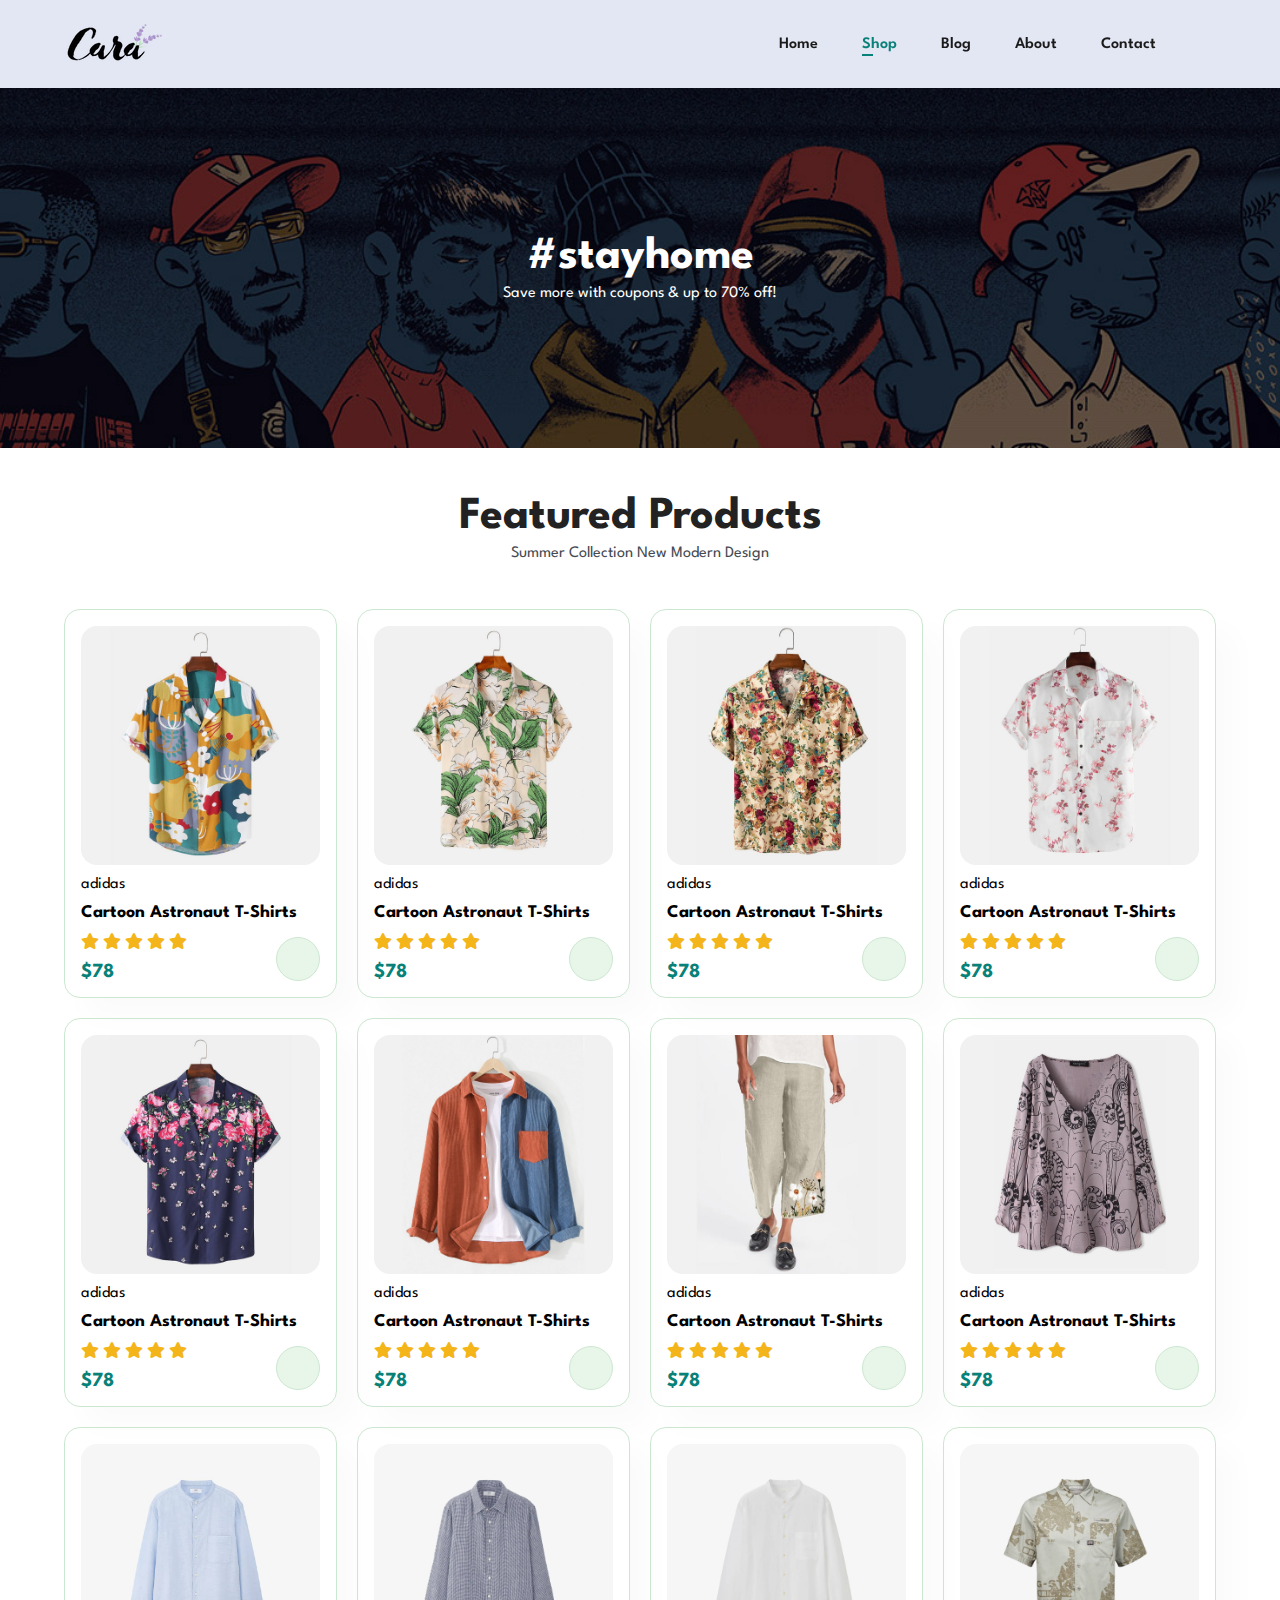
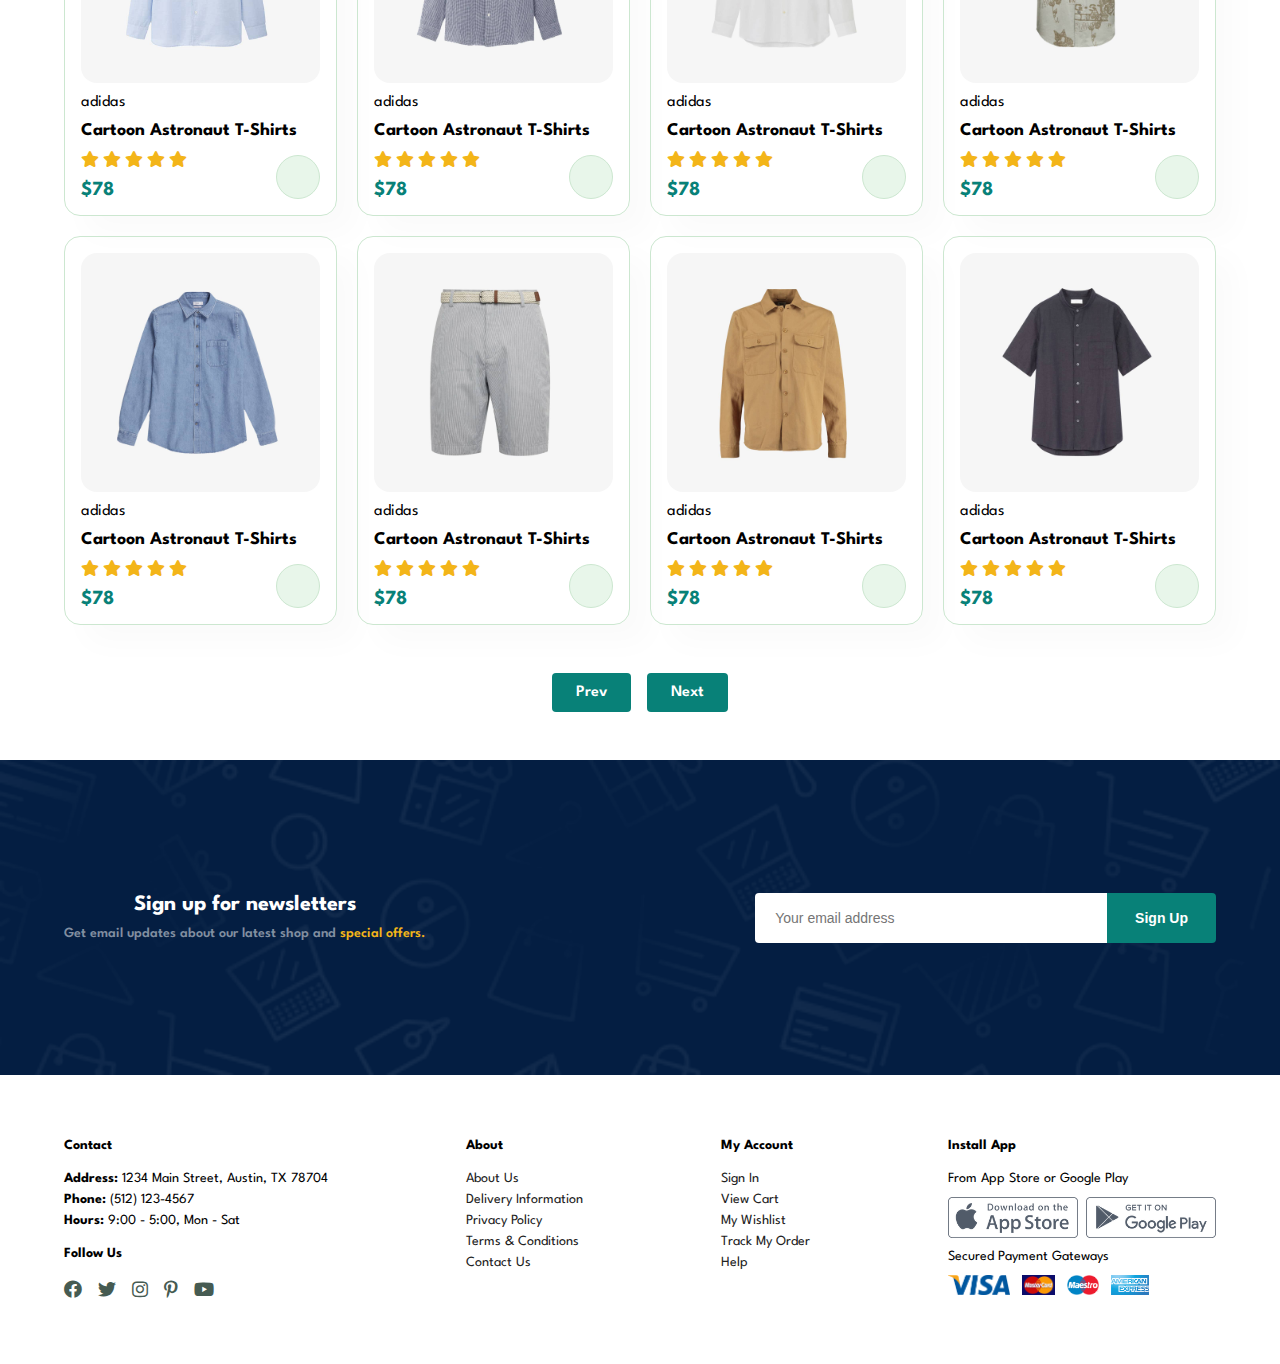
==== shop.html @ 24461692 "Add files via upload" ====
<!DOCTYPE html>
<html lang="en">
<head>
   <meta charset="UTF-8">
   <meta http-equiv="X-UA-Compatible" content="IE=edge">
   <meta name="viewport" content="width=device-width, initial-scale=1.0">
   <title>Shop</title>
   <link rel="shortcut icon" href="#">
   <link rel="stylesheet" href="https://pro.fontawesome.com/releases/v5.10.0/css/all.css" />
   <link rel="stylesheet" href="style.css">
</head>
<body>
   <nav>
      <a href="index.html" class="logo"><img src="images/logo.webp" alt="Image"></a>
      <aside>
         <button class="close-btn"><i class="fas fa-times"></i></button>
      </aside>
      <a href="index.html">Home</a>
      <a href="shop.html" class="active">Shop</a>
      <a href="blog.html">Blog</a>
      <a href="about.html">About</a>
      <a href="contact.html">Contact</a>
      <a href="cart.html"><i class="far fa-shopping-bag"></i></a>
   </nav>
   <main>
      <header>
         <a href="index.html" class="logo"><img src="images/logo.webp" alt="Image"></a>
         <button class="open-btn"><i class="fas fa-bars"></i></button>
      </header>
      <section class="shop-hero">
         <h2 class="shop-hero-subheading">#stayhome</h2>
         <p class="shop-hero-text">Save more with coupons & up to 70% off!</p>
      </section>
      <section class="container">
         <h2 class="section-heading">Featured Products</h2>
         <p class="section-subheading">Summer Collection New Modern Design</p>
         <div class="products">
            <div class="product">
               <img src="images/product-1.webp" alt="Image">
               <div class="product-details">
                  <span class="product-brand">adidas</span>
                  <h5 class="product-name">Cartoon Astronaut T-Shirts</h5>
                  <div class="product-stars">
                     <i class="fas fa-star"></i>
                     <i class="fas fa-star"></i>
                     <i class="fas fa-star"></i>
                     <i class="fas fa-star"></i>
                     <i class="fas fa-star"></i>
                  </div>
                  <h3 class="product-price">$78</h3>
               </div>
               <button class="product-btn"><i class="far fa-shopping-cart"></i></button>
            </div>
            <div class="product">
               <img src="images/product-2.webp" alt="Image">
               <div class="product-details">
                  <span class="product-brand">adidas</span>
                  <h5 class="product-name">Cartoon Astronaut T-Shirts</h5>
                  <div class="product-stars">
                     <i class="fas fa-star"></i>
                     <i class="fas fa-star"></i>
                     <i class="fas fa-star"></i>
                     <i class="fas fa-star"></i>
                     <i class="fas fa-star"></i>
                  </div>
                  <h3 class="product-price">$78</h3>
               </div>
               <button class="product-btn"><i class="far fa-shopping-cart"></i></button>
            </div>
            <div class="product">
               <img src="images/product-3.webp" alt="Image">
               <div class="product-details">
                  <span class="product-brand">adidas</span>
                  <h5 class="product-name">Cartoon Astronaut T-Shirts</h5>
                  <div class="product-stars">
                     <i class="fas fa-star"></i>
                     <i class="fas fa-star"></i>
                     <i class="fas fa-star"></i>
                     <i class="fas fa-star"></i>
                     <i class="fas fa-star"></i>
                  </div>
                  <h3 class="product-price">$78</h3>
               </div>
               <button class="product-btn"><i class="far fa-shopping-cart"></i></button>
            </div>
            <div class="product">
               <img src="images/product-4.webp" alt="Image">
               <div class="product-details">
                  <span class="product-brand">adidas</span>
                  <h5 class="product-name">Cartoon Astronaut T-Shirts</h5>
                  <div class="product-stars">
                     <i class="fas fa-star"></i>
                     <i class="fas fa-star"></i>
                     <i class="fas fa-star"></i>
                     <i class="fas fa-star"></i>
                     <i class="fas fa-star"></i>
                  </div>
                  <h3 class="product-price">$78</h3>
               </div>
               <button class="product-btn"><i class="far fa-shopping-cart"></i></button>
            </div>
            <div class="product">
               <img src="images/product-5.webp" alt="Image">
               <div class="product-details">
                  <span class="product-brand">adidas</span>
                  <h5 class="product-name">Cartoon Astronaut T-Shirts</h5>
                  <div class="product-stars">
                     <i class="fas fa-star"></i>
                     <i class="fas fa-star"></i>
                     <i class="fas fa-star"></i>
                     <i class="fas fa-star"></i>
                     <i class="fas fa-star"></i>
                  </div>
                  <h3 class="product-price">$78</h3>
               </div>
               <button class="product-btn"><i class="far fa-shopping-cart"></i></button>
            </div>
            <div class="product">
               <img src="images/product-6.webp" alt="Image">
               <div class="product-details">
                  <span class="product-brand">adidas</span>
                  <h5 class="product-name">Cartoon Astronaut T-Shirts</h5>
                  <div class="product-stars">
                     <i class="fas fa-star"></i>
                     <i class="fas fa-star"></i>
                     <i class="fas fa-star"></i>
                     <i class="fas fa-star"></i>
                     <i class="fas fa-star"></i>
                  </div>
                  <h3 class="product-price">$78</h3>
               </div>
               <button class="product-btn"><i class="far fa-shopping-cart"></i></button>
            </div>
            <div class="product">
               <img src="images/product-7.webp" alt="Image">
               <div class="product-details">
                  <span class="product-brand">adidas</span>
                  <h5 class="product-name">Cartoon Astronaut T-Shirts</h5>
                  <div class="product-stars">
                     <i class="fas fa-star"></i>
                     <i class="fas fa-star"></i>
                     <i class="fas fa-star"></i>
                     <i class="fas fa-star"></i>
                     <i class="fas fa-star"></i>
                  </div>
                  <h3 class="product-price">$78</h3>
               </div>
               <button class="product-btn"><i class="far fa-shopping-cart"></i></button>
            </div>
            <div class="product">
               <img src="images/product-8.webp" alt="Image">
               <div class="product-details">
                  <span class="product-brand">adidas</span>
                  <h5 class="product-name">Cartoon Astronaut T-Shirts</h5>
                  <div class="product-stars">
                     <i class="fas fa-star"></i>
                     <i class="fas fa-star"></i>
                     <i class="fas fa-star"></i>
                     <i class="fas fa-star"></i>
                     <i class="fas fa-star"></i>
                  </div>
                  <h3 class="product-price">$78</h3>
               </div>
               <button class="product-btn"><i class="far fa-shopping-cart"></i></button>
            </div>
            <div class="product">
               <img src="images/product-9.webp" alt="Image">
               <div class="product-details">
                  <span class="product-brand">adidas</span>
                  <h5 class="product-name">Cartoon Astronaut T-Shirts</h5>
                  <div class="product-stars">
                     <i class="fas fa-star"></i>
                     <i class="fas fa-star"></i>
                     <i class="fas fa-star"></i>
                     <i class="fas fa-star"></i>
                     <i class="fas fa-star"></i>
                  </div>
                  <h3 class="product-price">$78</h3>
               </div>
               <button class="product-btn"><i class="far fa-shopping-cart"></i></button>
            </div>
            <div class="product">
               <img src="images/product-10.webp" alt="Image">
               <div class="product-details">
                  <span class="product-brand">adidas</span>
                  <h5 class="product-name">Cartoon Astronaut T-Shirts</h5>
                  <div class="product-stars">
                     <i class="fas fa-star"></i>
                     <i class="fas fa-star"></i>
                     <i class="fas fa-star"></i>
                     <i class="fas fa-star"></i>
                     <i class="fas fa-star"></i>
                  </div>
                  <h3 class="product-price">$78</h3>
               </div>
               <button class="product-btn"><i class="far fa-shopping-cart"></i></button>
            </div>
            <div class="product">
               <img src="images/product-11.webp" alt="Image">
               <div class="product-details">
                  <span class="product-brand">adidas</span>
                  <h5 class="product-name">Cartoon Astronaut T-Shirts</h5>
                  <div class="product-stars">
                     <i class="fas fa-star"></i>
                     <i class="fas fa-star"></i>
                     <i class="fas fa-star"></i>
                     <i class="fas fa-star"></i>
                     <i class="fas fa-star"></i>
                  </div>
                  <h3 class="product-price">$78</h3>
               </div>
               <button class="product-btn"><i class="far fa-shopping-cart"></i></button>
            </div>
            <div class="product">
               <img src="images/product-12.webp" alt="Image">
               <div class="product-details">
                  <span class="product-brand">adidas</span>
                  <h5 class="product-name">Cartoon Astronaut T-Shirts</h5>
                  <div class="product-stars">
                     <i class="fas fa-star"></i>
                     <i class="fas fa-star"></i>
                     <i class="fas fa-star"></i>
                     <i class="fas fa-star"></i>
                     <i class="fas fa-star"></i>
                  </div>
                  <h3 class="product-price">$78</h3>
               </div>
               <button class="product-btn"><i class="far fa-shopping-cart"></i></button>
            </div>
            <div class="product">
               <img src="images/product-13.webp" alt="Image">
               <div class="product-details">
                  <span class="product-brand">adidas</span>
                  <h5 class="product-name">Cartoon Astronaut T-Shirts</h5>
                  <div class="product-stars">
                     <i class="fas fa-star"></i>
                     <i class="fas fa-star"></i>
                     <i class="fas fa-star"></i>
                     <i class="fas fa-star"></i>
                     <i class="fas fa-star"></i>
                  </div>
                  <h3 class="product-price">$78</h3>
               </div>
               <button class="product-btn"><i class="far fa-shopping-cart"></i></button>
            </div>
            <div class="product">
               <img src="images/product-14.webp" alt="Image">
               <div class="product-details">
                  <span class="product-brand">adidas</span>
                  <h5 class="product-name">Cartoon Astronaut T-Shirts</h5>
                  <div class="product-stars">
                     <i class="fas fa-star"></i>
                     <i class="fas fa-star"></i>
                     <i class="fas fa-star"></i>
                     <i class="fas fa-star"></i>
                     <i class="fas fa-star"></i>
                  </div>
                  <h3 class="product-price">$78</h3>
               </div>
               <button class="product-btn"><i class="far fa-shopping-cart"></i></button>
            </div>
            <div class="product">
               <img src="images/product-15.webp" alt="Image">
               <div class="product-details">
                  <span class="product-brand">adidas</span>
                  <h5 class="product-name">Cartoon Astronaut T-Shirts</h5>
                  <div class="product-stars">
                     <i class="fas fa-star"></i>
                     <i class="fas fa-star"></i>
                     <i class="fas fa-star"></i>
                     <i class="fas fa-star"></i>
                     <i class="fas fa-star"></i>
                  </div>
                  <h3 class="product-price">$78</h3>
               </div>
               <button class="product-btn"><i class="far fa-shopping-cart"></i></button>
            </div>
            <div class="product">
               <img src="images/product-16.webp" alt="Image">
               <div class="product-details">
                  <span class="product-brand">adidas</span>
                  <h5 class="product-name">Cartoon Astronaut T-Shirts</h5>
                  <div class="product-stars">
                     <i class="fas fa-star"></i>
                     <i class="fas fa-star"></i>
                     <i class="fas fa-star"></i>
                     <i class="fas fa-star"></i>
                     <i class="fas fa-star"></i>
                  </div>
                  <h3 class="product-price">$78</h3>
               </div>
               <button class="product-btn"><i class="far fa-shopping-cart"></i></button>
            </div>
         </div>
         <div class="pagination">
            <a href="#" class="page-btn" id="prev">Prev</a>
            <a href="#" class="page-btn" id="next">Next</a>
         </div>
      </section>
      <section class="newsletter">
         <div class="newsletter-details">
            <h3 class="newsletter-heading">Sign up for newsletters</h3>
            <p class="newsletter-subheading">Get email updates about our latest shop and <span>special offers.</span>
            </p>
         </div>
         <form class="newsletter-form">
            <input type="email" class="newsletter-input" placeholder="Your email address">
            <button class="newsletter-btn">Sign Up</button>
         </form>
      </section>
      <footer class="container">
         <div class="footer-column">
            <h3 class="footer-heading">Contact</h3>
            <div class="contact-info">
               <p><strong>Address: </strong> 1234 Main Street, Austin, TX 78704</p>
               <p><strong>Phone: </strong> (512) 123-4567</p>
               <p><strong>Hours: </strong> 9:00 - 5:00, Mon - Sat</p>
            </div>
            <h3 class="footer-heading">Follow Us</h3>
            <div class="social-btns">
               <a href="#" class="social-btn"><i class="fab fa-facebook"></i></a>
               <a href="#" class="social-btn"><i class="fab fa-twitter"></i></a>
               <a href="#" class="social-btn"><i class="fab fa-instagram"></i></a>
               <a href="#" class="social-btn"><i class="fab fa-pinterest-p"></i></a>
               <a href="#" class="social-btn"><i class="fab fa-youtube"></i></a>
            </div>
         </div>
         <div class="footer-column">
            <h3 class="footer-heading">About</h3>
            <div class="footer-links">
               <a href="#" class="link">About Us</a>
               <a href="#" class="link">Delivery Information</a>
               <a href="#" class="link">Privacy Policy</a>
               <a href="#" class="link">Terms & Conditions</a>
               <a href="#" class="link">Contact Us</a>
            </div>
         </div>
         <div class="footer-column">
            <h3 class="footer-heading">My Account</h3>
            <div class="footer-links">
               <a href="#" class="link">Sign In</a>
               <a href="#" class="link">View Cart</a>
               <a href="#" class="link">My Wishlist</a>
               <a href="#" class="link">Track My Order</a>
               <a href="#" class="link">Help</a>
            </div>
         </div>
         <div class="footer-column">
            <h3 class="footer-heading">Install App</h3>
            <p class="footer-subheading">From App Store or Google Play</p>
            <div class="app-stores">
               <a href="#" class="app-store"><img src="images/app-store.png" alt="Image"></a>
               <a href="#" class="app-store"><img src="images/google-play.png" alt="Image"></a>
            </div>
            <p class="footer-subheading">Secured Payment Gateways</p>
            <div class="payment-gateways">
               <img src="images/visa.png" alt="Image">
               <img src="images/mastercard.png" alt="Image">
               <img src="images/maestro.png" alt="Image">
               <img src="images/american-express.png" alt="Image">
            </div>
         </div>
      </footer>
   </main>
   <script src="script.js"></script>
</body>
</html>
---- style.css ----
@import url('https://fonts.googleapis.com/css2?family=Spartan:wght@100..900&display=swap');

:root {
   --primary-color: #088178;
   --secondary-color: #e3e6f3;
   --border-color: #cce7d0;
}

* {
   box-sizing: border-box;
   margin: 0;
   padding: 0;
}

html, body {
   font-size: 16px;
   height: 100%;
   scroll-behavior: smooth;
   text-rendering: optimizeLegibility;
   -webkit-font-smoothing: antialiased;
   -webkit-tap-highlight-color: rgba(0, 0, 0, 0);
   -webkit-text-size-adjust: 100%;
}

body {
   font-family: Spartan, system-ui, sans-serif;
}

img {
   max-width: 100%;
}

ul, ol {
   list-style: none;
}

a {
   text-decoration: none;
   cursor: pointer;
}

fieldset {
   border: none;
   outline: none;
}

input {
   outline: none;
   border: none;
}

button {
   outline: none;
   border: none;
   background: none;
   cursor: pointer;
}

nav {
   position: sticky;
   top: 0;
   right: 0;
   transition: all .25s ease-in-out;
   width: 100%;
   display: flex;
   flex-direction: row;
   justify-content: space-between;
   align-items: center;
   background: var(--secondary-color);
   box-shadow: 0 5px 15px rgba(0, 0, 0, 0.06);
   z-index: 3;
   padding: 1.5rem 4rem;
   gap: 2.75rem;
}

nav a {
   font-size: 1rem;
   font-weight: 600;
   color: #1a1a1a;
   transition: .2s ease;
   position: relative;
}

nav a:not(.logo):hover,
nav a:not(.logo).active {
   color: var(--primary-color);
}

nav a:not(.logo).active::after,
nav a:not(.logo):hover::after {
   content: '';
   width: 30%;
   height: 2px;
   background: var(--primary-color);
   position: absolute;
   bottom: -.25rem;
   left: 0;
}

nav .logo {
   display: flex;
   position: relative;
   margin-right: auto;
}

nav .logo img {
   display: flex;
}

nav aside {
   display: none;
}

.expanded {
   transform: translateX(0);
}

.expanded::before {
   content: '';
   width: 100vw;
   min-height: 100vh;
   background: rgba(0, 0, 0, .5);
   position: absolute;
   top: 0;
   right: 275px;
   z-index: -1;
}

main {
   position: relative;
   display: flex;
   flex-direction: column;
}

.expanded ~ main {
   position: fixed;
   z-index: -1;
}

header {
   position: sticky;
   top: 0;
   left: 0;
   width: 100%;
   display: flex;
   align-items: center;
   justify-content: space-between;
   background: var(--secondary-color);
   box-shadow: 0 5px 15px rgba(0, 0, 0, 0.06);
   margin: 0 auto;
   z-index: 2;
}

header .logo {
   display: none;
}

.open-btn,
.close-btn {
   display: none;
}

.hero {
   background: url('images/hero.webp') no-repeat top 25% right 0/cover;
   height: 90vh;
   display: flex;
   flex-direction: column;
   align-items: flex-start;
   justify-content: center;
   width: 100%;
   padding-left: 4rem;
   padding-right: 4rem;
   gap: .5rem;
}

.hero-heading {
   color: var(--primary-color);
   font-size: 3.125rem;
}

.hero-subheading {
   font-size: 2.875rem;
   color: #222;
}

.hero-subheading-alt {
   font-size: 1.25rem;
   color: #222;
}

.hero-text {
   font-size: 1rem;
   color: #464b52;
}

.hero .btn {
   background: url('images/button.png') no-repeat center center/cover;
   color: var(--primary-color);
   font-size: 1rem;
   font-weight: 700;
   text-align: center;
   display: inline-block;
   vertical-align: middle;
   padding: .875rem 3rem;
}

section {
   margin: 0 auto;
   width: 100%;
}

.container {
   position: relative;
}

.benefits {
   display: grid;
   grid-template-columns: repeat(6, 1fr);
   gap: 1.25rem;
   align-items: stretch;
   justify-items: stretch;
   margin: 3rem auto 0;
   padding-left: 4rem;
   padding-right: 4rem;
}

.benefit {
   display: flex;
   flex-direction: column;
   align-items: center;
   gap: .75rem;
   padding-top: .75rem;
   padding-bottom: .75rem;
   border-radius: .5rem;
   flex: 1;
   box-shadow: 20px 20px 34px rgba(0, 0, 0, 0.03);
   border: 1px solid var(--border-color);
}

.benefit:hover {
   box-shadow: 10px 10px 54px rgba(70, 62, 221, 0.1);
}

.benefit h4 {
   text-align: center;
   border-radius: .25rem;
   font-size: .75rem;
   font-weight: 700;
   padding: 9px .5rem .375rem .5rem;
   display: inline-block;
   line-height: 1;
   color: var(--primary-color);
   background: #fddde4;
}

.benefit:nth-child(2) h4 {
   background: #cdebbc;
}

.benefit:nth-child(3) h4 {
   background: #d1e8f2;
}

.benefit:nth-child(4) h4 {
   background: #cdd4f8;
}

.benefit:nth-child(5) h4 {
   background: #f6dbf6;
}

.benefit:nth-child(6) h4 {
   background: #fff2e5;
}

.section-heading {
   font-size: 2.875rem;
   color: #222;
   text-align: center;
   margin-bottom: .5rem;
   margin-top: 3rem;
   margin-left: auto;
   margin-right: auto;
}

.section-subheading {
   font-size: 1rem;
   color: #464b52;
   text-align: center;
   margin-left: auto;
   margin-right: auto;
}

.products {
   display: grid;
   grid-template-columns: repeat(4, 1fr);
   align-items: stretch;
   justify-items: stretch;
   gap: 1.25rem;
   margin: 3rem auto 0;
   padding-left: 4rem;
   padding-right: 4rem;
}

.product {
   border: 1px solid var(--border-color);
   border-radius: 1rem;
   padding: 1rem;
   cursor: pointer;
   box-shadow: 20px 20px 30px rgba(0, 0, 0, 0.02);
   position: relative;
   transition: 0.2s ease;
}

.product:hover {
   box-shadow: 20px 20px 30px rgba(0, 0, 0, 0.06);
}

.product img {
   width: 100%;
   border-radius: 1rem;
   display: flex;
   margin-bottom: .75rem;
}

.product-details {
   display: flex;
   flex-direction: column;
   text-align: start;
   gap: .75rem;
}

.product-brand {
   font-size: 1rem;
}

.product-name {
   font-size: 1.125rem;
}

.product-stars i {
   color: #f3b519;
}

.product-price {
   font-size: 1.25rem;
   font-weight: 700;
   color: var(--primary-color);
}

.product-btn {
   width: 2.75rem;
   height: 2.75rem;
   line-height: 2.75rem;
   border-radius: 50%;
   color: var(--primary-color);
   background: #e8f6ea;
   border: 1px solid #cce7d0;
   font-weight: 500;
   position: absolute;
   right: 1rem;
   bottom: 1rem;
}

.banner {
   text-align: center;
   background: url('images/banner-2.webp') no-repeat center center/cover;
   color: #fff;
   width: 100%;
   height: 40vh;
   display: flex;
   flex-direction: column;
   justify-content: center;
   margin: 3rem auto 0;
}

.banner-heading {
   margin-bottom: 1.5rem;
   margin-left: auto;
   margin-right: auto;
}

.banner-heading span {
   color: #ef3636;
}

.banner-subheading {
   margin-bottom: 1.5em;
   margin-left: auto;
   margin-right: auto;
}

.banner-btn {
   background: #fff;
   font-size: .875rem;
   font-weight: 600;
   color: #000;
   border-radius: .25rem;
   display: inline-block;
   vertical-align: middle;
   margin: 0 auto;
   text-align: center;
   padding: 1rem 1.875rem;
   transition: .2s ease;
}

.banner-btn:hover {
   background: var(--primary-color);
   color: #fff;
}

.promotions {
   display: grid;
   grid-template-columns: repeat(12, 1fr);
   gap: 1.25rem;
   margin-top: 3rem;
   margin-bottom: 3rem;
   padding-left: 4rem;
   padding-right: 4rem;
}

.promotion {
   display: flex;
   flex-direction: column;
   justify-content: center;
   padding-left: 1.5rem;
   padding-right: 1.5rem;
}

.promotion:nth-of-type(1) {
   background: url('images/banner-10.webp') no-repeat center center/cover;
   grid-column: 1 / 7;
   height: 50vh;
   gap: 1rem;
}

.promotion:nth-of-type(2) {
   background: url('images/banner-8.webp') no-repeat center center/cover;
   grid-column: 7 / 13;
   height: 50vh;
   gap: 1rem;
}

.promotion:nth-of-type(3) {
   background: url('images/banner-5.webp') no-repeat center center/cover;
   grid-column: 1 / 5;
   height: 30vh;
   gap: .5rem;
}

.promotion:nth-of-type(4) {
   background: url('images/banner-3.webp') no-repeat center center/cover;
   grid-column: 5 / 9;
   height: 30vh;
   gap: .5rem;
}

.promotion:nth-of-type(5) {
   background: url('images/banner-11.webp') no-repeat center center/cover;
   grid-column: 9 / 13;
   height: 30vh;
   gap: .5rem;
}

.promotion-heading {
   font-size: 1.75rem;
   font-weight: 800;
   color: #fff;
}

.promotion-heading-alt {
   font-size: 1.25rem;
   font-weight: 900;
   text-transform: uppercase;
   color: #fff;
}

.promotion-subheading {
   font-size: 1.25rem;
   font-weight: 300;
   color: #fff;
}

.promotion-subheading-alt {
   font-size: 1rem;
   font-weight: 800;
   color: #ef3636;
}

.promotion-text {
   font-size: .875rem;
   font-weight: 500;
   color: #fff;
}

.promotion-btn {
   font-size: .875rem;
   font-weight: 600;
   color: #fff;
   border: 1px solid #fff;
   border-radius: .25rem;
   transition: .2s;
   display: inline-block;
   vertical-align: middle;
   text-align: center;
   padding: .75rem 1.75rem;
   width: fit-content;
}

.promotion:nth-of-type(1):hover .promotion-btn,
.promotion:nth-of-type(2):hover .promotion-btn {
   background: var(--primary-color);
   border: 1px solid var(--primary-color);
}

.newsletter {
   display: flex;
   align-items: center;
   justify-content: space-between;
   background: #041e42 url('images/banner-9.webp') no-repeat 20% 30%/cover;
   height: 35vh;
   width: 100%;
   padding: 0 4rem;
   margin-left: auto;
   margin-right: auto;
}

.newsletter-details {
   display: flex;
   flex-direction: column;
   gap: .75rem;
}

.newsletter-heading {
   font-size: 1.375rem;
   font-weight: 700;
   color: #fff;
   margin-left: auto;
   margin-right: auto;
}

.newsletter-subheading {
   font-size: .875rem;
   font-weight: 600;
   color: #818ea0;
   margin-left: auto;
   margin-right: auto;
}

.newsletter-subheading span {
   color: #f3b519;
}

.newsletter-form {
   display: flex;
   width: 40%;
}

.newsletter-input {
   height: 3.125rem;
   padding-left: 1.25rem;
   padding-right: 1.25rem;
   font-size: .875rem;
   border-radius: .25rem 0 0 .25rem;
   width: 100%;
   border: 0px solid transparent;
}

.newsletter-btn {
   height: 3.125rem;
   background: var(--primary-color);
   color: #fff;
   border-radius: 0 .25rem .25rem 0;
   transition: .2s;
   text-align: center;
   font-weight: 600;
   white-space: nowrap;
   padding-left: 1.75rem;
   padding-right: 1.75rem;
   font-size: .875rem;
   position: relative;
   border: 0px solid transparent;
}

footer {
   display: flex;
   align-items: flex-start;
   justify-content: space-between;
   padding: 4rem;
}

.footer-column {
   display: flex;
   flex-direction: column;
   justify-content: flex-start;
}

.footer-heading {
   font-size: .875rem;
   margin-bottom: 1.25rem;
}

.footer-subheading {
   font-size: .875rem;
   margin-bottom: .75rem;
}

.contact-info {
   display: flex;
   flex-direction: column;
   gap: .5rem;
   margin-bottom: 1.25rem;
}

.contact-info p {
   font-size: .875rem;
}

.social-btns {
   display: flex;
   align-items: center;
   gap: 1rem;
}

.social-btn {
   color: #465b52;
   font-size: 1.125rem;
}

.footer-links {
   display: flex;
   flex-direction: column;
   gap: .5rem;
}

.footer-links .link {
   font-size: .875rem;
   color: #222;
}

.app-stores {
   display: flex;
   gap: .5rem;
   margin-bottom: .75rem;
}

.app-store img {
   width: 130px;
   display: flex;
}

.payment-gateways {
   display: flex;
   align-items: center;
   gap: .75rem;
}

.payment-gateways img {
   height: 1.25rem;
   width: auto;
   display: flex;
}

.shop-hero {
   background: url('images/banner-1.webp') no-repeat center center/cover;
   display: flex;
   flex-direction: column;
   align-items: center;
   justify-content: center;
   text-align: center;
   width: 100%;
   height: 40vh;
   gap: .5rem;
}

.shop-hero-subheading {
   font-size: 2.875rem;
   color: #fff;
}

.shop-hero-text {
   font-size: 1rem;
   color: #fff;
}

.pagination {
   text-align: center;
   margin: 3rem auto;
   display: flex;
   gap: 1rem;
   align-items: center;
   justify-content: center;
}

.page-btn {
   background: var(--primary-color);
   color: #fff;
   padding: .75rem 1.5rem;
   border-radius: .25rem;
   font-weight: 600;
   font-size: 1rem;
}

.product-page {
   display: flex;
   align-items: flex-start;
   justify-content: space-between;
   padding: 3rem 4rem;
   gap: 2.5rem;
}

.product-gallary {
   display: grid;
   grid-template-columns: repeat(4, 1fr);
   gap: .5rem;
   max-width: 40%;
   width: 100%;
}

.product-gallary img {
   display: flex;
   border-radius: .25rem;
}

.product-gallary img:nth-of-type(1) {
   grid-column: 1 / 5;
}

.product-gallary img:nth-of-type(2) {
   grid-column: 1 / 2;
}

.product-gallary img:nth-of-type(3) {
   grid-column: 2 / 3;
}

.product-gallary img:nth-of-type(4) {
   grid-column: 3 / 4;
}

.product-gallary img:nth-of-type(5) {
   grid-column: 4 / 5;
}

.product-info {
   max-width: 60%;
   width: 100%;
   display: flex;
   flex-direction: column;
   align-items: flex-start;
   padding-top: 2rem;
}

.breadcrumbs {
   display: flex;
   margin-bottom: 2.5rem;
}

.breadcrumb a {
   color: #1a1a1a;
   font-weight: 300;
   font-size: .875rem;
}

.breadcrumb + .breadcrumb {
   padding-left: .5rem;
}

.breadcrumb + .breadcrumb::before {
   float: left;
   padding-right: .5rem;
   content: '/';
}

.breadcrumb.active a {
   font-weight: 700;
}

.product-label {
   font-size: 1.25rem;
   font-weight: 700;
   color: #1a1a1a;
   margin-bottom: 2rem;
}

.product-cost {
   font-size: 1.75rem;
   font-weight: 700;
   color: #1a1a1a;
   margin-bottom: .5rem;
}

.product-info select {
   margin-bottom: .5rem;
   padding: .625rem;
   border-radius: .25rem;
   border: 1px solid var(--border-color);
   color: #1a1a1a;
   outline: none;
}

.product-info fieldset {
   margin-bottom: 3rem;
   display: flex;
   align-items: center;
   gap: .75rem;
}

.quantity {
   border: 1px solid var(--border-color);
   background: #fff;
   padding: .75rem 0 .75rem .75rem;
   color: #1a1a1a;
   border-radius: .25rem;
   text-align: center;
   max-width: 5rem;
}

.add-btn {
   font-size: .875rem;
   font-weight: 600;
   color: #fff;
   border: 1px solid #fff;
   background: var(--primary-color);
   border-radius: .25rem;
   transition: .2s;
   display: inline-block;
   vertical-align: middle;
   text-align: center;
   padding: .75rem 1.75rem;
   width: fit-content;
}

.product-summary-heading {
   font-size: 1.25rem;
   font-weight: 700;
   color: #1a1a1a;
   margin-bottom: .75rem;
}

.product-summary-text {
   line-height: 1.7;
   font-size: 1rem;
}

.featured-products {
   margin-bottom: 3rem;
}

@media (max-width: 700px) {
   nav {
      position: fixed;
      top: 0;
      right: 0;
      transform: translateX(275px);
      transition: all .25s ease-in-out;
      height: 100vh;
      width: 275px;
      display: flex;
      flex-direction: column;
      justify-content: flex-start;
      align-items: flex-start;
      background: var(--secondary-color);
      box-shadow: 0 5px 15px rgba(0, 0, 0, 0.06);
      z-index: 3;
      padding: 1rem 1.5rem;
      gap: 2rem;
   }

   nav .logo {
      display: none;
   }

   nav aside {
      display: flex;
      align-items: center;
      justify-content: center;
   }

   .open-btn,
   .close-btn {
      display: flex;
      align-items: center;
      justify-content: center;
      font-size: 1.5rem;
      position: relative;
   }

   header {
      padding: 1rem;
   }

   header .logo {
      display: flex;
   }

   header .logo img {
      display: flex;
   }

   .hero {
      background: url('images/hero.webp') no-repeat center right 35%/cover;
      padding-left: 1rem;
      padding-right: 1rem;
      height: 70vh;
   }

   .hero-heading {
      font-size: 2.5rem;
   }

   .hero-subheading {
      font-size: 2.25rem;
   }

   .section-heading {
      font-size: 2rem;
      margin-bottom: .5rem;
      margin-top: 3rem;
   }

   .benefits {
      grid-template-columns: 1fr 1fr;
      padding: 0 1rem;
      margin: 3rem auto 0;
   }

   .products {
      grid-template-columns: 1fr;
      padding: 0 1rem;
      margin: 3rem auto 0;
   }

   .product-brand {
      font-size: 1.25rem;
   }

   .product-price {
      font-size: 1.5rem;
   }

   .promotions {
      grid-template-columns: 1fr;
      gap: 0;
      margin-bottom: 0;
      padding-left: 0;
      padding-right: 0;
   }

   .promotion {
      grid-column: 1 / 2 !important;
      height: 30vh;
   }

   .promotion:nth-of-type(1), .promotion:nth-of-type(2) {
      padding-top: 1rem;
      padding-bottom: 1rem;
   }

   .newsletter {
      flex-direction: column;
      justify-content: center;
      padding-left: 1rem;
      padding-right: 1rem;
      gap: 1.5rem;
   }

   .newsletter-details {
      text-align: center;
   }

   .newsletter form {
      width: 100%;
   }

   footer {
      flex-direction: column;
      padding: 3rem 1rem 1rem 1rem;
   }

   .footer-column {
      margin-bottom: 1.5rem;
   }

   .footer-heading {
      font-size: 1.125rem;
      margin-bottom: 1.5rem;
   }

   .footer-subheading {
      font-size: 1rem;
      margin-bottom: 1.5rem;
   }

   .contact-info {
      display: flex;
      flex-direction: column;
      gap: .5rem;
      margin-bottom: 1.5rem;
   }

   .contact-info p {
      font-size: .925rem;
   }

   .footer-links {
      display: flex;
      flex-direction: column;
      gap: .75rem;
      margin-bottom: 1rem;
   }

   .footer-links .link {
      font-size: 1.25rem;
   }

   .social-btn {
      font-size: 1.5rem;
   }

   .app-stores {
      justify-content: space-between;
      margin-bottom: 1.5rem;
   }

   .app-store img {
      width: 100%;
   }

   .product-page {
      flex-direction: column;
      padding-left: 1rem;
      padding-right: 1rem;
   }

   .product-gallary {
      max-width: 100%;
   }

   .product-info {
      max-width: 100%;
   }
}
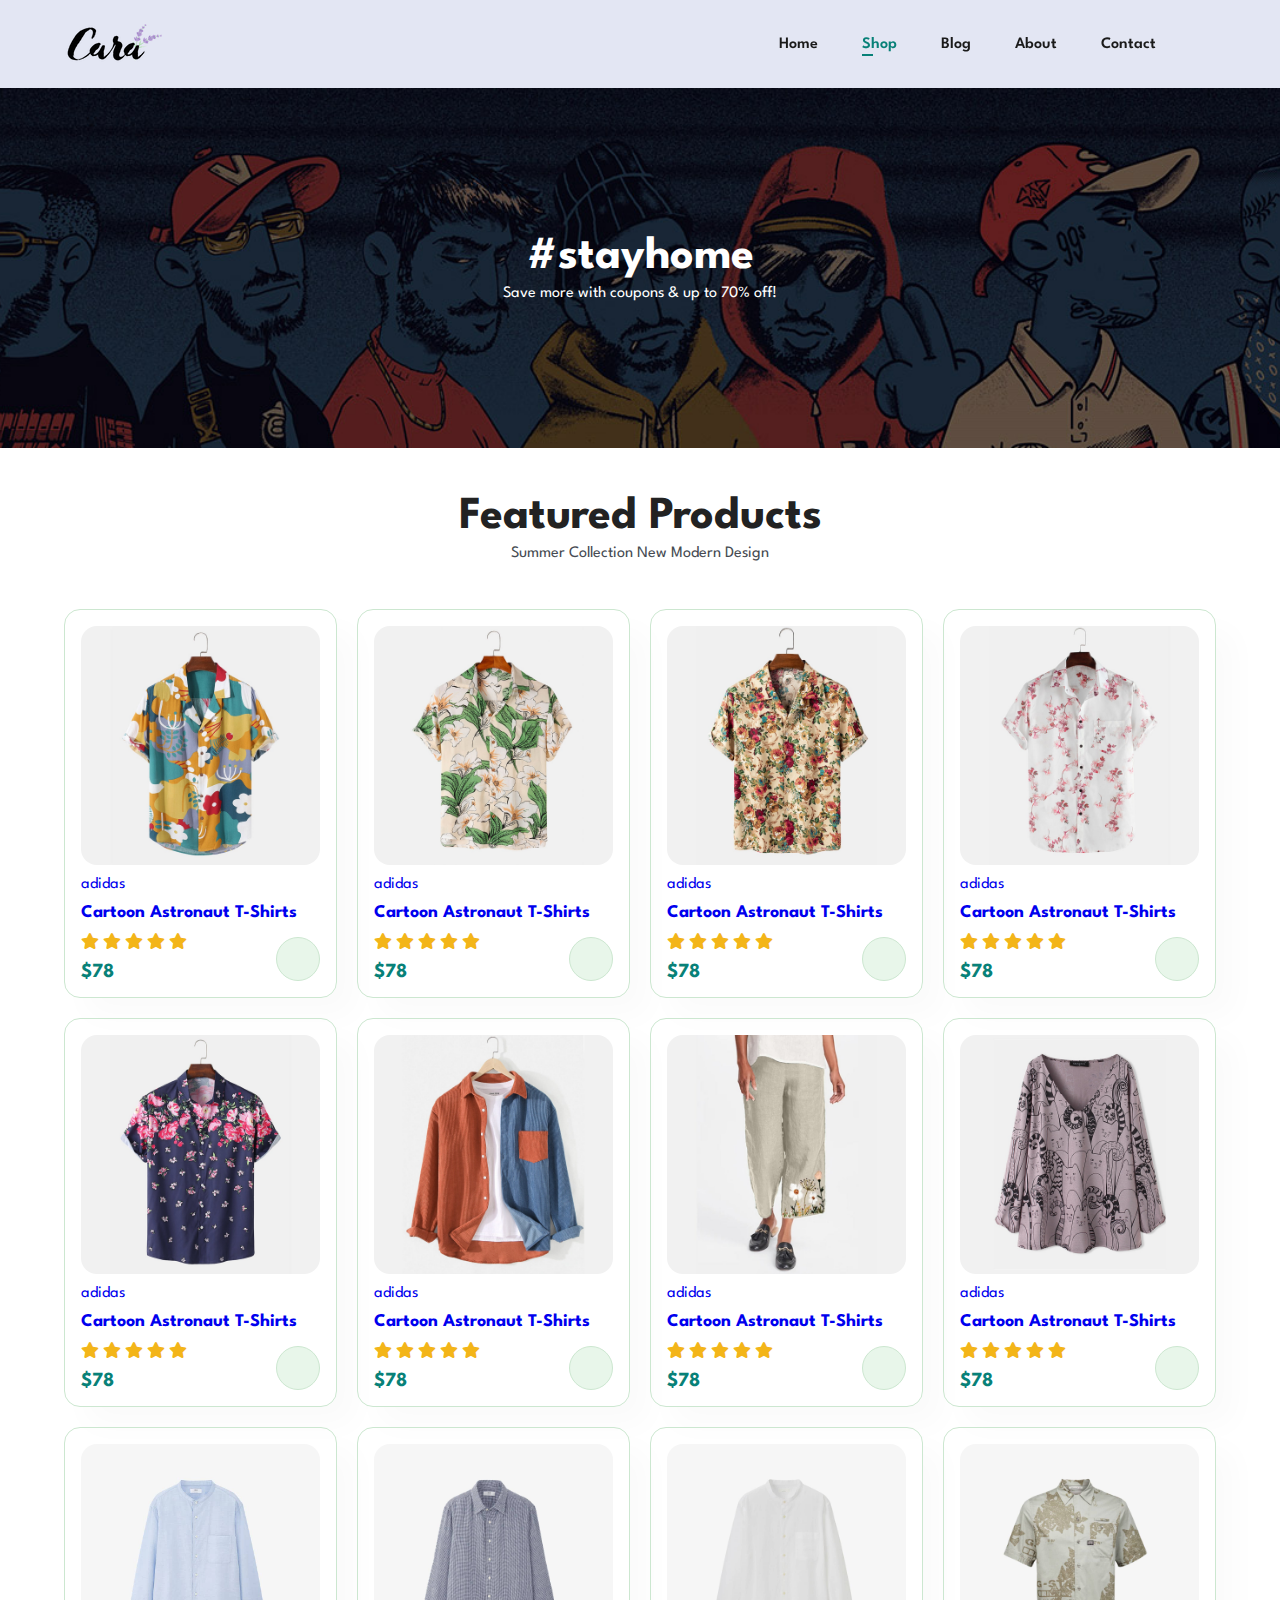
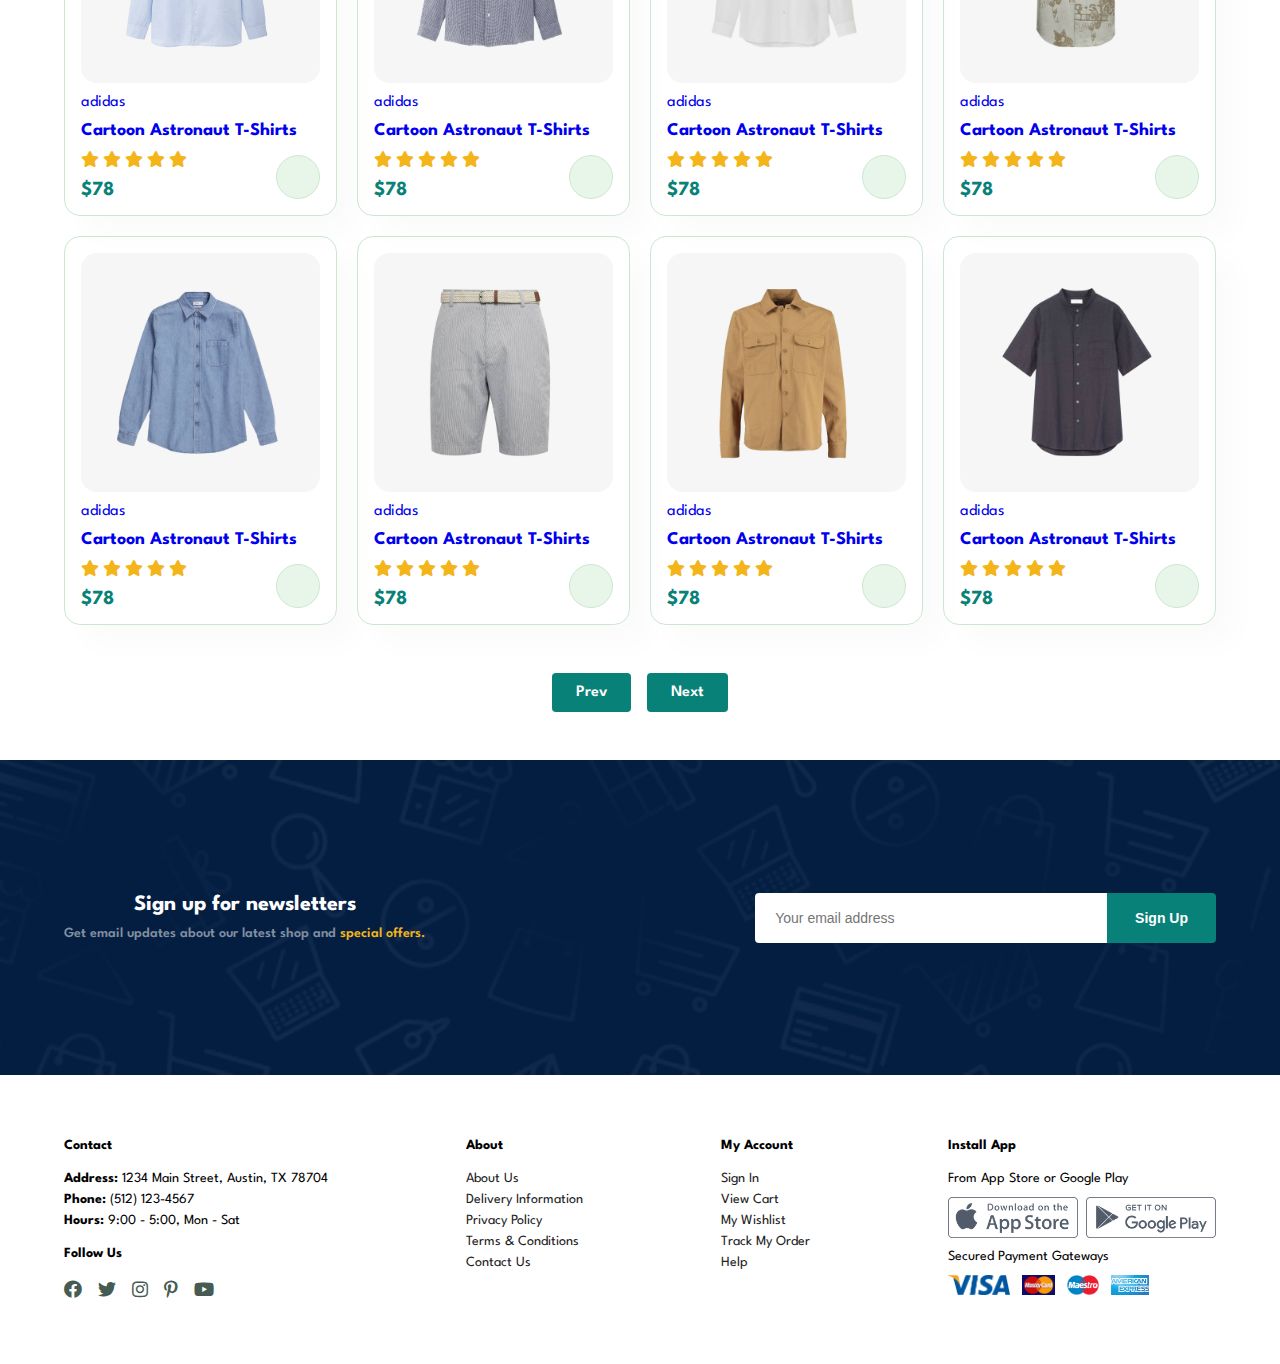
==== commit 9ff48f38: "Add files via upload" ====
--- a/shop.html
+++ b/shop.html
@@ -35,7 +35,7 @@
          <h2 class="section-heading">Featured Products</h2>
          <p class="section-subheading">Summer Collection New Modern Design</p>
          <div class="products">
-            <div class="product">
+            <a href="product.html" class="product">
                <img src="images/product-1.webp" alt="Image">
                <div class="product-details">
                   <span class="product-brand">adidas</span>
@@ -50,8 +50,8 @@
                   <h3 class="product-price">$78</h3>
                </div>
                <button class="product-btn"><i class="far fa-shopping-cart"></i></button>
-            </div>
-            <div class="product">
+            </a>
+            <a href="product.html" class="product">
                <img src="images/product-2.webp" alt="Image">
                <div class="product-details">
                   <span class="product-brand">adidas</span>
@@ -66,8 +66,8 @@
                   <h3 class="product-price">$78</h3>
                </div>
                <button class="product-btn"><i class="far fa-shopping-cart"></i></button>
-            </div>
-            <div class="product">
+            </a>
+            <a href="product.html" class="product">
                <img src="images/product-3.webp" alt="Image">
                <div class="product-details">
                   <span class="product-brand">adidas</span>
@@ -82,8 +82,8 @@
                   <h3 class="product-price">$78</h3>
                </div>
                <button class="product-btn"><i class="far fa-shopping-cart"></i></button>
-            </div>
-            <div class="product">
+            </a>
+            <a href="product.html" class="product">
                <img src="images/product-4.webp" alt="Image">
                <div class="product-details">
                   <span class="product-brand">adidas</span>
@@ -98,8 +98,8 @@
                   <h3 class="product-price">$78</h3>
                </div>
                <button class="product-btn"><i class="far fa-shopping-cart"></i></button>
-            </div>
-            <div class="product">
+            </a>
+            <a href="product.html" class="product">
                <img src="images/product-5.webp" alt="Image">
                <div class="product-details">
                   <span class="product-brand">adidas</span>
@@ -114,8 +114,8 @@
                   <h3 class="product-price">$78</h3>
                </div>
                <button class="product-btn"><i class="far fa-shopping-cart"></i></button>
-            </div>
-            <div class="product">
+            </a>
+            <a href="product.html" class="product">
                <img src="images/product-6.webp" alt="Image">
                <div class="product-details">
                   <span class="product-brand">adidas</span>
@@ -130,8 +130,8 @@
                   <h3 class="product-price">$78</h3>
                </div>
                <button class="product-btn"><i class="far fa-shopping-cart"></i></button>
-            </div>
-            <div class="product">
+            </a>
+            <a href="product.html" class="product">
                <img src="images/product-7.webp" alt="Image">
                <div class="product-details">
                   <span class="product-brand">adidas</span>
@@ -146,8 +146,8 @@
                   <h3 class="product-price">$78</h3>
                </div>
                <button class="product-btn"><i class="far fa-shopping-cart"></i></button>
-            </div>
-            <div class="product">
+            </a>
+            <a href="product.html" class="product">
                <img src="images/product-8.webp" alt="Image">
                <div class="product-details">
                   <span class="product-brand">adidas</span>
@@ -162,8 +162,8 @@
                   <h3 class="product-price">$78</h3>
                </div>
                <button class="product-btn"><i class="far fa-shopping-cart"></i></button>
-            </div>
-            <div class="product">
+            </a>
+            <a href="product.html" class="product">
                <img src="images/product-9.webp" alt="Image">
                <div class="product-details">
                   <span class="product-brand">adidas</span>
@@ -178,8 +178,8 @@
                   <h3 class="product-price">$78</h3>
                </div>
                <button class="product-btn"><i class="far fa-shopping-cart"></i></button>
-            </div>
-            <div class="product">
+            </a>
+            <a href="product.html" class="product">
                <img src="images/product-10.webp" alt="Image">
                <div class="product-details">
                   <span class="product-brand">adidas</span>
@@ -194,8 +194,8 @@
                   <h3 class="product-price">$78</h3>
                </div>
                <button class="product-btn"><i class="far fa-shopping-cart"></i></button>
-            </div>
-            <div class="product">
+            </a>
+            <a href="product.html" class="product">
                <img src="images/product-11.webp" alt="Image">
                <div class="product-details">
                   <span class="product-brand">adidas</span>
@@ -210,8 +210,8 @@
                   <h3 class="product-price">$78</h3>
                </div>
                <button class="product-btn"><i class="far fa-shopping-cart"></i></button>
-            </div>
-            <div class="product">
+            </a>
+            <a href="product.html" class="product">
                <img src="images/product-12.webp" alt="Image">
                <div class="product-details">
                   <span class="product-brand">adidas</span>
@@ -226,8 +226,8 @@
                   <h3 class="product-price">$78</h3>
                </div>
                <button class="product-btn"><i class="far fa-shopping-cart"></i></button>
-            </div>
-            <div class="product">
+            </a>
+            <a href="product.html" class="product">
                <img src="images/product-13.webp" alt="Image">
                <div class="product-details">
                   <span class="product-brand">adidas</span>
@@ -242,8 +242,8 @@
                   <h3 class="product-price">$78</h3>
                </div>
                <button class="product-btn"><i class="far fa-shopping-cart"></i></button>
-            </div>
-            <div class="product">
+            </a>
+            <a href="product.html" class="product">
                <img src="images/product-14.webp" alt="Image">
                <div class="product-details">
                   <span class="product-brand">adidas</span>
@@ -258,8 +258,8 @@
                   <h3 class="product-price">$78</h3>
                </div>
                <button class="product-btn"><i class="far fa-shopping-cart"></i></button>
-            </div>
-            <div class="product">
+            </a>
+            <a href="product.html" class="product">
                <img src="images/product-15.webp" alt="Image">
                <div class="product-details">
                   <span class="product-brand">adidas</span>
@@ -274,8 +274,8 @@
                   <h3 class="product-price">$78</h3>
                </div>
                <button class="product-btn"><i class="far fa-shopping-cart"></i></button>
-            </div>
-            <div class="product">
+            </a>
+            <a href="product.html" class="product">
                <img src="images/product-16.webp" alt="Image">
                <div class="product-details">
                   <span class="product-brand">adidas</span>
@@ -290,7 +290,7 @@
                   <h3 class="product-price">$78</h3>
                </div>
                <button class="product-btn"><i class="far fa-shopping-cart"></i></button>
-            </div>
+            </a>
          </div>
          <div class="pagination">
             <a href="#" class="page-btn" id="prev">Prev</a>
--- a/style.css
+++ b/style.css
@@ -310,6 +310,10 @@
    box-shadow: 20px 20px 30px rgba(0, 0, 0, 0.02);
    position: relative;
    transition: 0.2s ease;
+}
+
+.product:visited {
+   color: #000;
 }
 
 .product:hover {
@@ -845,6 +849,118 @@
 
 .featured-products {
    margin-bottom: 3rem;
+}
+
+.blog-hero {
+   background: url('images/banner-12.webp') no-repeat center center/cover;
+   display: flex;
+   flex-direction: column;
+   align-items: center;
+   justify-content: center;
+   text-align: center;
+   width: 100%;
+   height: 40vh;
+   gap: .5rem;
+}
+
+.blog-hero-subheading {
+   font-size: 2.875rem;
+   color: #fff;
+}
+
+.blog-hero-text {
+   font-size: 1rem;
+   color: #fff;
+}
+
+.blogs {
+   padding: 3rem 4rem;
+   display: flex;
+   flex-direction: column;
+   gap: 3rem;
+}
+
+.blog {
+   display: flex;
+   align-items: center;
+   justify-content: space-between;
+   gap: 3rem;
+}
+
+.blog-column {
+   flex: 1;
+   display: flex;
+   flex-direction: column;
+   gap: 1rem
+}
+
+.blog-column img {
+   display: flex;
+   height: 300px;
+   width: 100%;
+   object-fit: cover;
+}
+
+.blog-name {
+   font-size: 1.25rem;
+   font-weight: 700;
+   color: #1a1a1a;
+}
+
+.blog-summary {
+   line-height: 1.7;
+   font-size: 1rem;
+}
+
+.blog-link {
+   color: var(--primary-color);
+   font-size: .875rem;
+   text-transform: uppercase;
+   font-weight: 600;
+}
+
+.about-hero {
+   background: url('images/banner-12.webp') no-repeat center center/cover;
+   display: flex;
+   flex-direction: column;
+   align-items: center;
+   justify-content: center;
+   text-align: center;
+   width: 100%;
+   height: 40vh;
+   gap: .5rem;
+}
+
+.about-hero-subheading {
+   font-size: 2.875rem;
+   color: #fff;
+}
+
+.about-hero-text {
+   font-size: 1rem;
+   color: #fff;
+}
+
+.contact-hero {
+   background: url('images/banner-11.webp') no-repeat center center/cover;
+   display: flex;
+   flex-direction: column;
+   align-items: center;
+   justify-content: center;
+   text-align: center;
+   width: 100%;
+   height: 40vh;
+   gap: .5rem;
+}
+
+.contact-hero-subheading {
+   font-size: 2.875rem;
+   color: #fff;
+}
+
+.contact-hero-text {
+   font-size: 1rem;
+   color: #fff;
 }
 
 @media (max-width: 700px) {
@@ -928,7 +1044,7 @@
    .products {
       grid-template-columns: 1fr;
       padding: 0 1rem;
-      margin: 3rem auto 0;
+      margin: 3rem auto;
    }
 
    .product-brand {
@@ -1040,4 +1156,29 @@
    .product-info {
       max-width: 100%;
    }
+
+   .blogs {
+      padding-left: 1rem;
+      padding-right: 1rem;
+      gap: 1rem;
+   }
+
+   .blog {
+      gap: .75rem;
+      align-items: flex-start;
+   }
+
+   .blog-column:nth-of-type(2) {
+      flex: 2;
+      padding-top: .5rem;
+   }
+
+   .blog-column img {
+      height: 115px;
+      width: 100%;
+   }
+
+   .blog-summary {
+      display: none;
+   }
 }